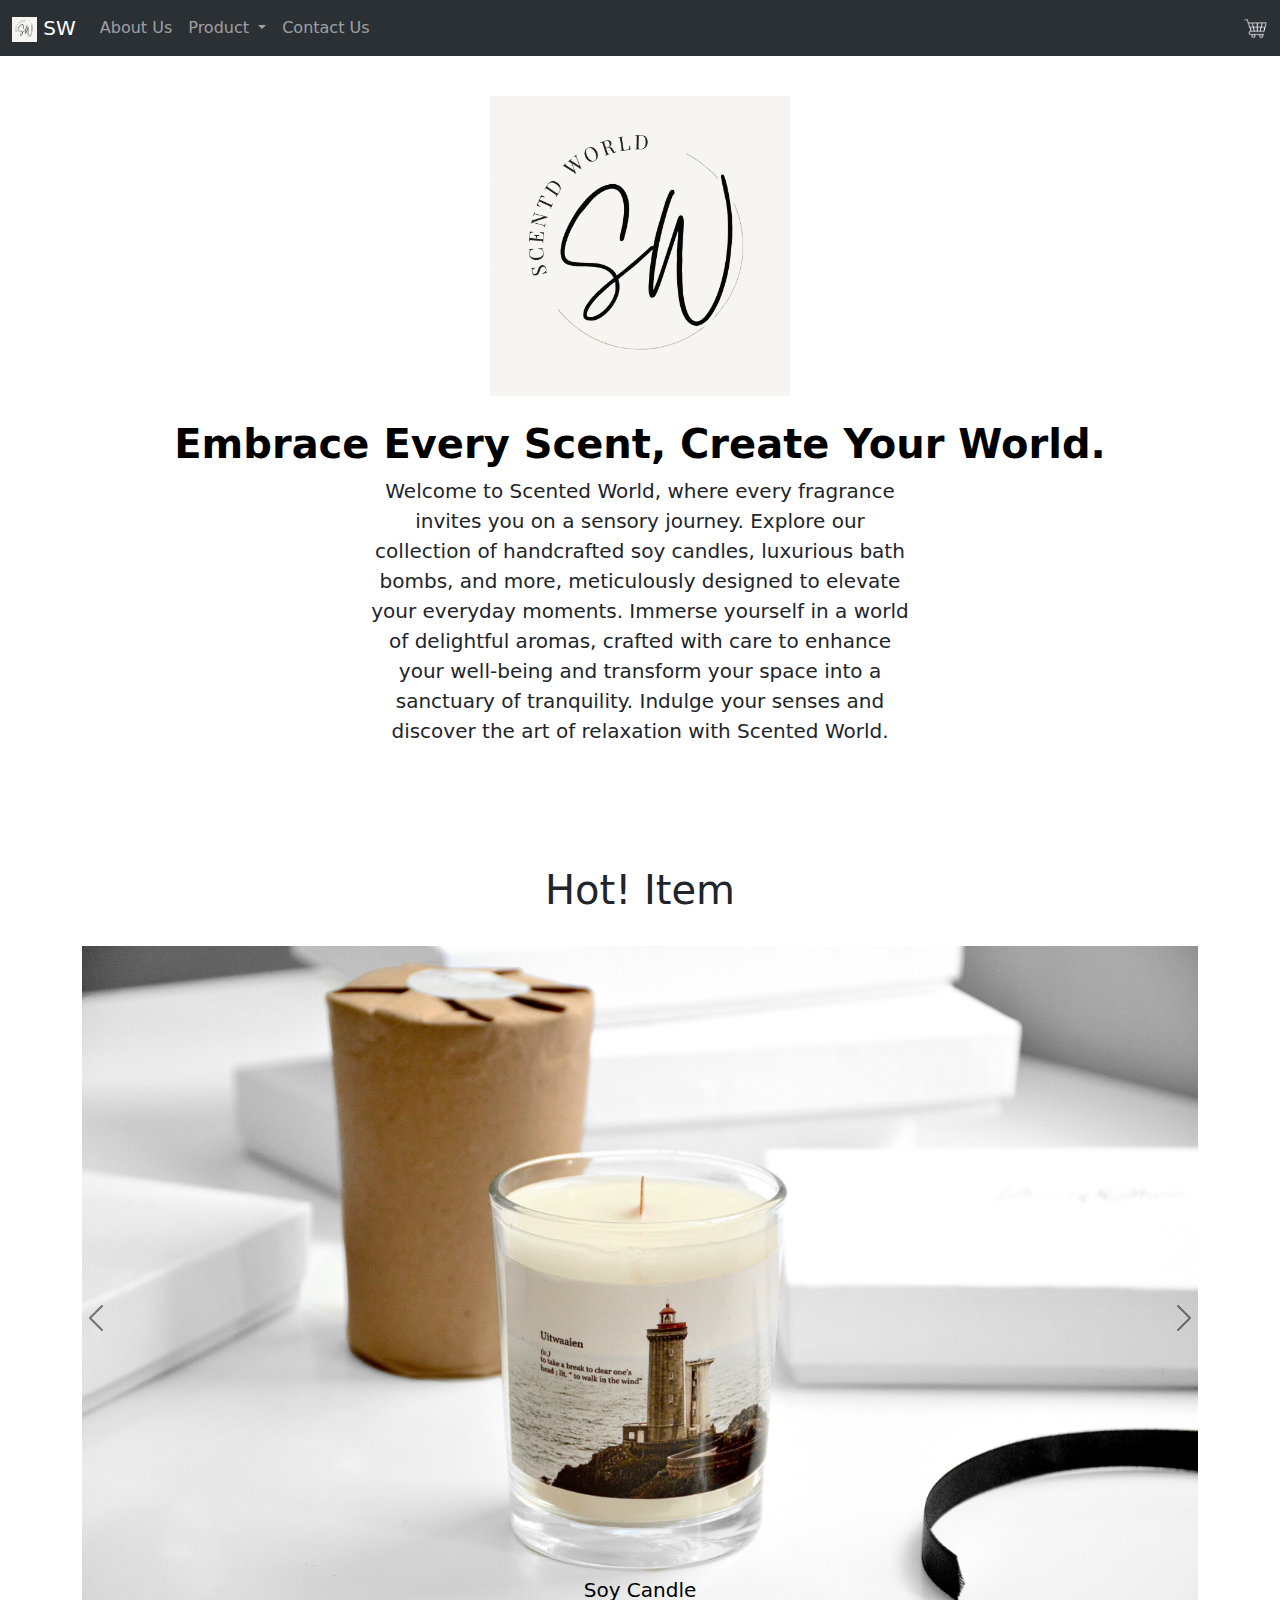
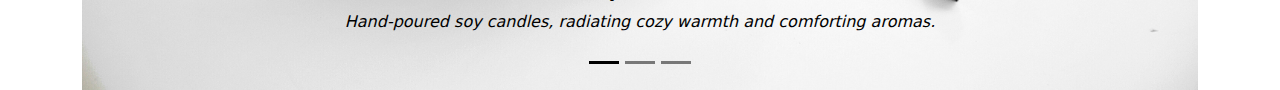
==== index.html @ c97999f2 "update carousel" ====
<!doctype html>
<html lang="en">

<head>
    <meta charset="utf-8">
    <meta name="viewport" content="width=device-width, initial-scale=1">
    <title>Bootstrap demo</title>
    <link href="https://cdn.jsdelivr.net/npm/bootstrap@5.3.3/dist/css/bootstrap.min.css" rel="stylesheet"
        integrity="sha384-QWTKZyjpPEjISv5WaRU9OFeRpok6YctnYmDr5pNlyT2bRjXh0JMhjY6hW+ALEwIH" crossorigin="anonymous">
</head>

<body>
    <nav class="navbar navbar-expand-lg bg-body-tertiary fixed-top " data-bs-theme="dark">
        <div class="container-fluid">
            <a class="navbar-brand" href="index.html"><img src="photo/Logo.png" alt="Scented World Logo" width="25"
                    height="25">
                SW</a>
            <button class="navbar-toggler" type="button" data-bs-toggle="collapse" data-bs-target="#navbarScroll"
                aria-controls="navbarScroll" aria-expanded="false" aria-label="Toggle navigation">
                <span class="navbar-toggler-icon"></span>
            </button>
            <div class="collapse navbar-collapse" id="navbarScroll">
                <ul class="navbar-nav me-auto my-2 my-lg-0 navbar-nav-scroll" style="--bs-scroll-height: 100px;">
                    <li class="nav-item">
                        <ul class="navbar-nav">
                            <li class="nav-item">
                                <a class="nav-link " aria-current="page" href="#">About Us</a>
                            </li>
                            <li class="nav-item dropdown">
                                <a class="nav-link dropdown-toggle" href="#" role="button" data-bs-toggle="dropdown"
                                    aria-expanded="false">
                                    Product
                                </a>
                                <ul class="dropdown-menu">
                                    <li><a class="dropdown-item" href="#">Action</a></li>
                                    <li><a class="dropdown-item" href="#">Another action</a></li>
                                    <li>
                                        <hr class="dropdown-divider">
                                    </li>
                                    <li><a class="dropdown-item" href="#">Something else here</a></li>
                                </ul>
                            </li>
                            <li class="nav-item">
                                <a class="nav-link" aria-current="page" href="#">Contact Us</a>
                            </li>
            </div>
            </ul>
            <a class="icon-link" href="#"><img src="photo/busket.png" alt="busket" href="index.html" width="25"
                    height="25"></a>

        </div>
        </div>
    </nav>
    <div class="px-4 py-5 my-5 text-center container">
        <img class="d-block mx-auto mb-4" src="photo\Logo.png" alt="" width="300" height="300">
        <h1 class="display-6 fw-bold text-body-emphasis">Embrace Every Scent, Create Your World.</h1>
        <div class="col-lg-6 mx-auto">
            <p class="lead mb-4">Welcome to Scented World, where every fragrance invites you on a sensory journey.
                Explore our collection of handcrafted soy candles, luxurious bath bombs, and more, meticulously designed
                to elevate your everyday moments. Immerse yourself in a world of delightful aromas, crafted with care to
                enhance your well-being and transform your space into a sanctuary of tranquility. Indulge your senses
                and discover the art of relaxation with Scented World.</p>
        </div>
    </div>
    <h1 class="display-6  text-center lead">Hot! Item</h1>
    <br>
    <div id="carouselExampleDark" class="carousel carousel-dark slide">
<div class="carousel-indicators">
            <button type="button" data-bs-target="#carouselExampleDark" data-bs-slide-to="0" class="active"
                aria-current="true" aria-label="Slide 1"></button>
            <button type="button" data-bs-target="#carouselExampleDark" data-bs-slide-to="1"
                aria-label="Slide 2"></button>
            <button type="button" data-bs-target="#carouselExampleDark" data-bs-slide-to="2"
                aria-label="Slide 3"></button>
        </div>

        <div class="carousel-inner container d-flex">
            <div class="carousel-item active  " data-bs-interval="10000" >
                <a href="#"><div ><img src="photo/product1_1.jpg" class="d-block  w-100 " alt="Candle" >
                    <div class="carousel-caption d-none d-md-block">
                        <h5>Soy Candle</h5>
                        <p class="fs-6 fst-italic">Hand-poured soy candles, radiating cozy warmth and comforting aromas.</p>
                    </div>
                </div>
            </a>
            </div>
            <a href="#"><div class="carousel-item" data-bs-interval="2000">
                <img src="photo/product4_1.jpg" class="d-block w-100" alt="Perfume">
                <div class="carousel-caption d-none d-md-block">
                    <h5>Perfume</h5>
                    <p class="fs-6 fst-italic">Captivating perfumes for everyday elegance and allure.</p>
                </div>
            </div>
        </a>
            <a href="#"><div class="carousel-item">
                <img src="photo/product5_5.jpg" class="d-block w-100" alt="Diffuser">
                <div class="carousel-caption d-none d-md-block">
                    <h5>Diffuser</h5>
                    <p class="fs-6 fst-italic">Elegant diffusers for effortless, long-lasting fragrance.</p>
                </div>
            </div>
        </a>
        </div>
        <button class="carousel-control-prev" type="button" data-bs-target="#carouselExampleDark" data-bs-slide="prev">
            <span class="carousel-control-prev-icon" aria-hidden="true"></span>
            <span class="visually-hidden">Previous</span>
        </button>
        <button class="carousel-control-next" type="button" data-bs-target="#carouselExampleDark" data-bs-slide="next">
            <span class="carousel-control-next-icon" aria-hidden="true"></span>
            <span class="visually-hidden">Next</span>
        </button>
    </div>

    <script src="https://cdn.jsdelivr.net/npm/bootstrap@5.3.3/dist/js/bootstrap.bundle.min.js"
        integrity="sha384-YvpcrYf0tY3lHB60NNkmXc5s9fDVZLESaAA55NDzOxhy9GkcIdslK1eN7N6jIeHz"
        crossorigin="anonymous"></script>



</body>

</html>
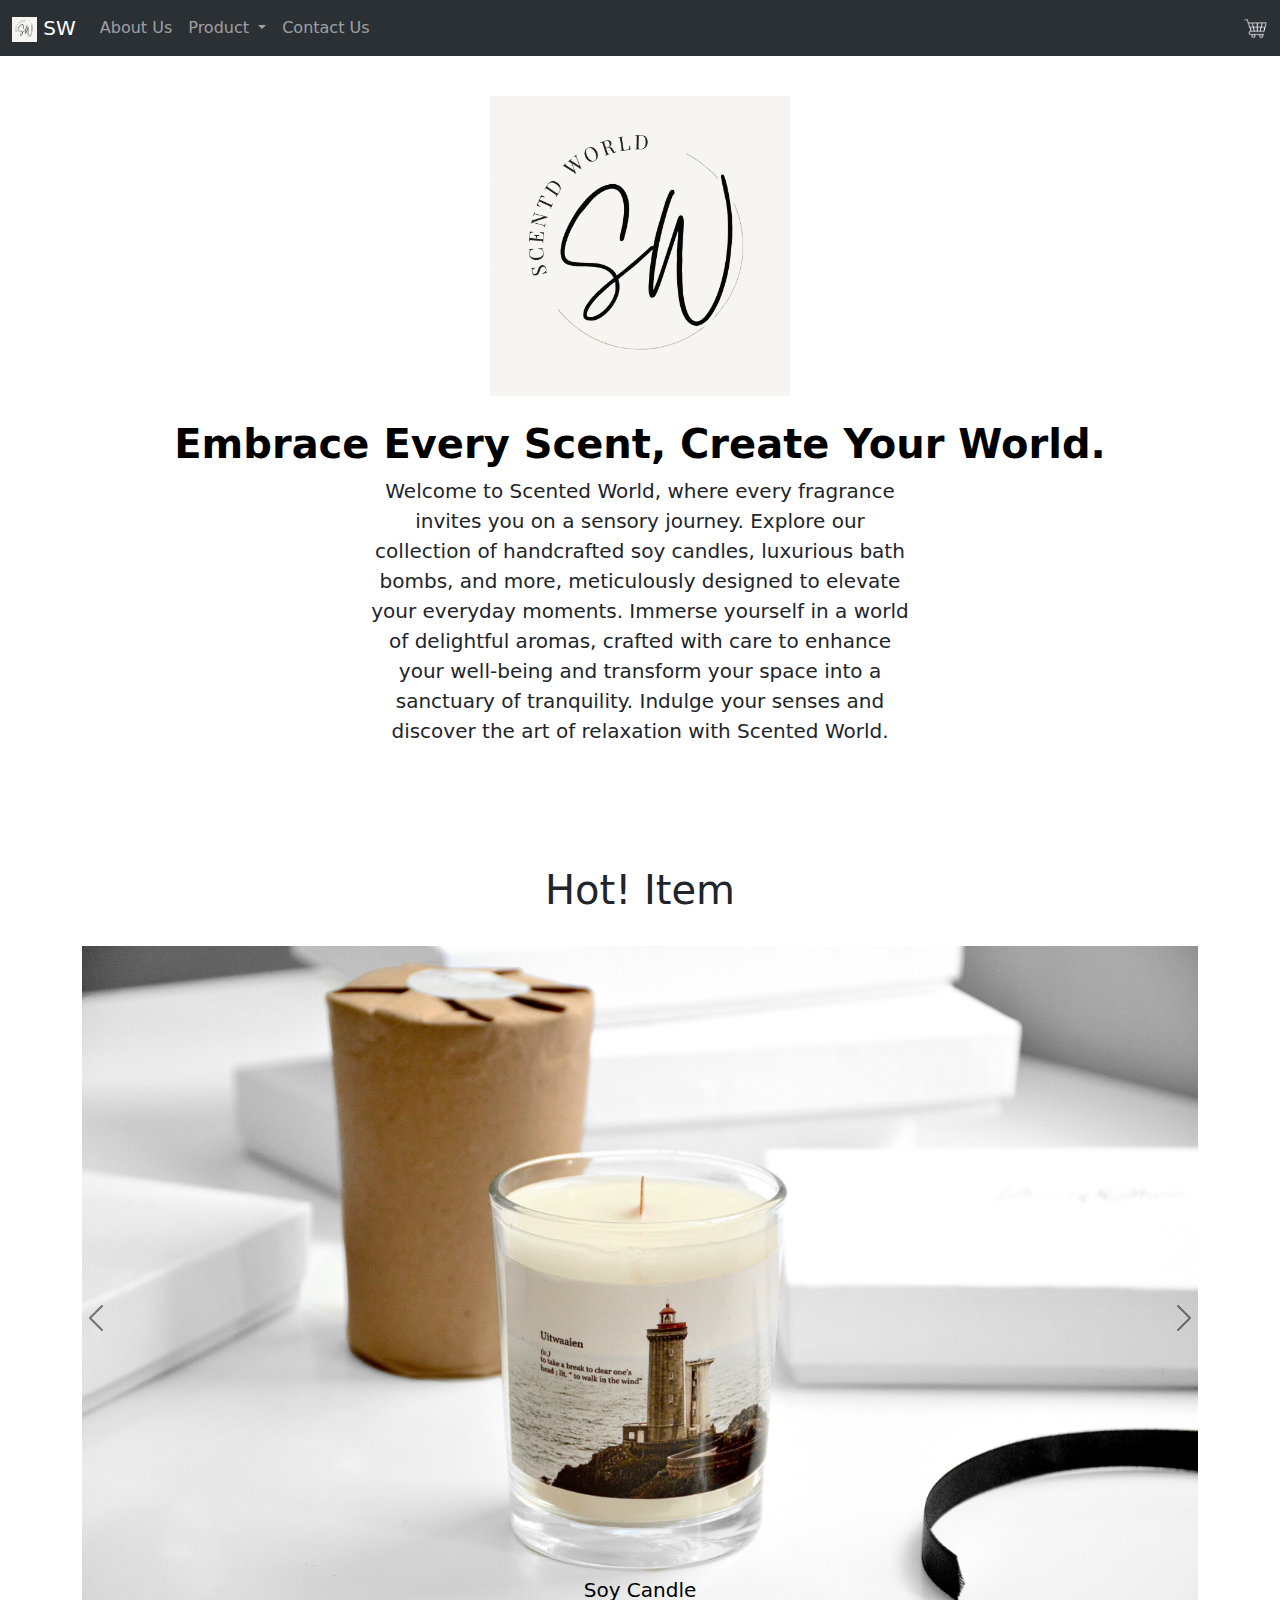
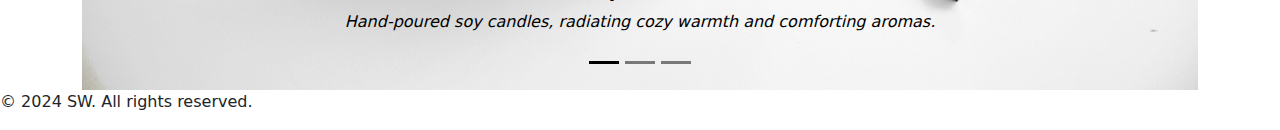
==== commit 4b3d0719: "finish Index.html" ====
--- a/index.html
+++ b/index.html
@@ -32,12 +32,12 @@
                                     Product
                                 </a>
                                 <ul class="dropdown-menu">
-                                    <li><a class="dropdown-item" href="#">Action</a></li>
-                                    <li><a class="dropdown-item" href="#">Another action</a></li>
+                                    <li><a class="dropdown-item" href="#">All product</a></li>
+                                    <li><a class="dropdown-item" href="#">Soy Candle</a></li>
+                                    <li><a class="dropdown-item" href="#">Purfume</a></li>
+                                    <li><a class="dropdown-item" href="#">Bath Bomb</a></li>
+                                    <li><a class="dropdown-item" href="#">Diffusser</a></li>
                                     <li>
-                                        <hr class="dropdown-divider">
-                                    </li>
-                                    <li><a class="dropdown-item" href="#">Something else here</a></li>
                                 </ul>
                             </li>
                             <li class="nav-item">
@@ -110,13 +110,16 @@
             <span class="visually-hidden">Next</span>
         </button>
     </div>
+    
+    <footer>
+        <p>&copy; 2024 SW. All rights reserved.</p>
+    </footer>
 
     <script src="https://cdn.jsdelivr.net/npm/bootstrap@5.3.3/dist/js/bootstrap.bundle.min.js"
         integrity="sha384-YvpcrYf0tY3lHB60NNkmXc5s9fDVZLESaAA55NDzOxhy9GkcIdslK1eN7N6jIeHz"
         crossorigin="anonymous"></script>
 
 
-
 </body>
 
 </html>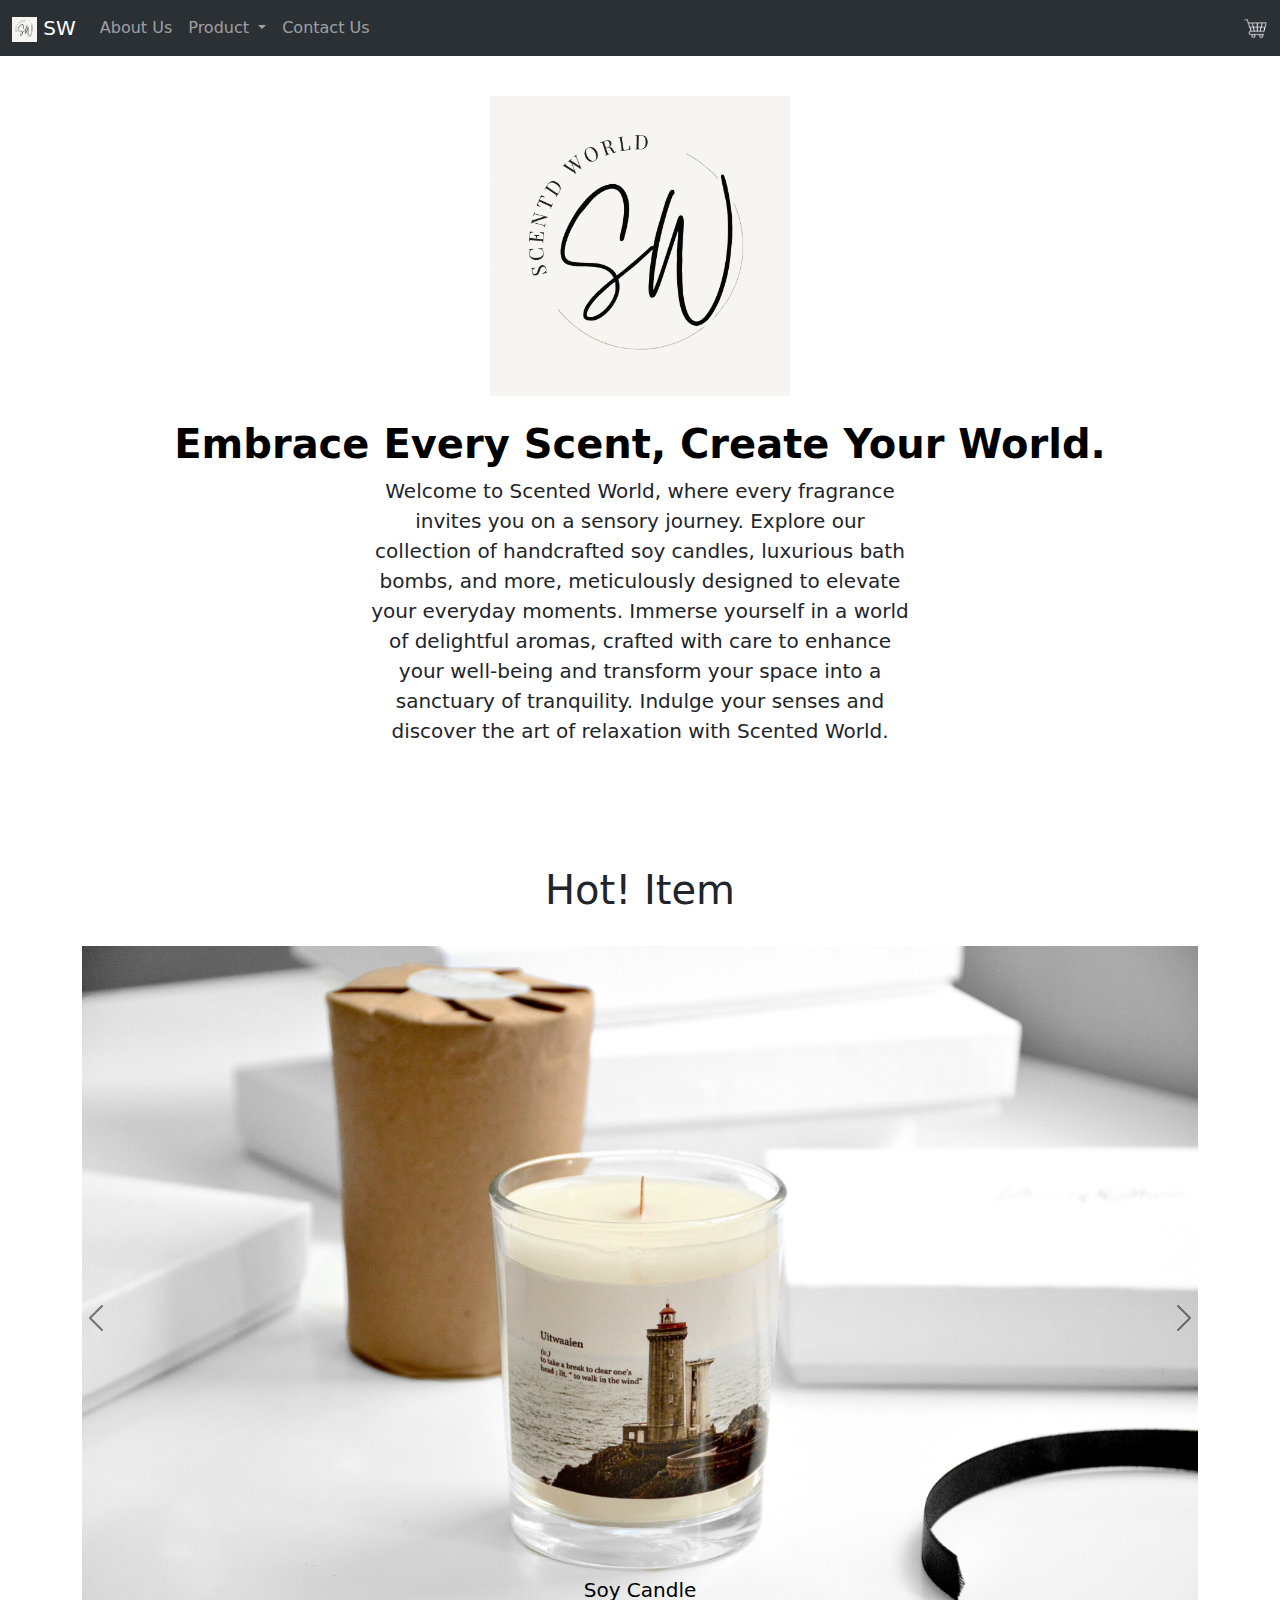
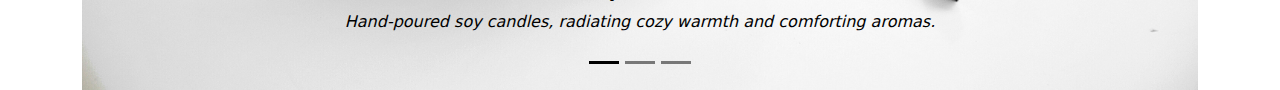
==== commit 2f151a9d: "update AboutUs page" ====
--- a/index.html
+++ b/index.html
@@ -4,7 +4,7 @@
 <head>
     <meta charset="utf-8">
     <meta name="viewport" content="width=device-width, initial-scale=1">
-    <title>Bootstrap demo</title>
+    <title>Home page</title>
     <link href="https://cdn.jsdelivr.net/npm/bootstrap@5.3.3/dist/css/bootstrap.min.css" rel="stylesheet"
         integrity="sha384-QWTKZyjpPEjISv5WaRU9OFeRpok6YctnYmDr5pNlyT2bRjXh0JMhjY6hW+ALEwIH" crossorigin="anonymous">
 </head>
@@ -24,7 +24,7 @@
                     <li class="nav-item">
                         <ul class="navbar-nav">
                             <li class="nav-item">
-                                <a class="nav-link " aria-current="page" href="#">About Us</a>
+                                <a class="nav-link " aria-current="page" href="views/aboutus.html">About Us</a>
                             </li>
                             <li class="nav-item dropdown">
                                 <a class="nav-link dropdown-toggle" href="#" role="button" data-bs-toggle="dropdown"
@@ -32,12 +32,14 @@
                                     Product
                                 </a>
                                 <ul class="dropdown-menu">
-                                    <li><a class="dropdown-item" href="#">All product</a></li>
+                                    <li><a class="dropdown-item" href="#">All Product</a></li>
                                     <li><a class="dropdown-item" href="#">Soy Candle</a></li>
                                     <li><a class="dropdown-item" href="#">Purfume</a></li>
                                     <li><a class="dropdown-item" href="#">Bath Bomb</a></li>
-                                    <li><a class="dropdown-item" href="#">Diffusser</a></li>
-                                    <li>
+                                    <li><a class="dropdown-item" href="#">Diffuser</a></li>
+                                    
+                                
+
                                 </ul>
                             </li>
                             <li class="nav-item">
@@ -110,16 +112,13 @@
             <span class="visually-hidden">Next</span>
         </button>
     </div>
-    
-    <footer>
-        <p>&copy; 2024 SW. All rights reserved.</p>
-    </footer>
 
     <script src="https://cdn.jsdelivr.net/npm/bootstrap@5.3.3/dist/js/bootstrap.bundle.min.js"
         integrity="sha384-YvpcrYf0tY3lHB60NNkmXc5s9fDVZLESaAA55NDzOxhy9GkcIdslK1eN7N6jIeHz"
         crossorigin="anonymous"></script>
 
 
+
 </body>
 
 </html>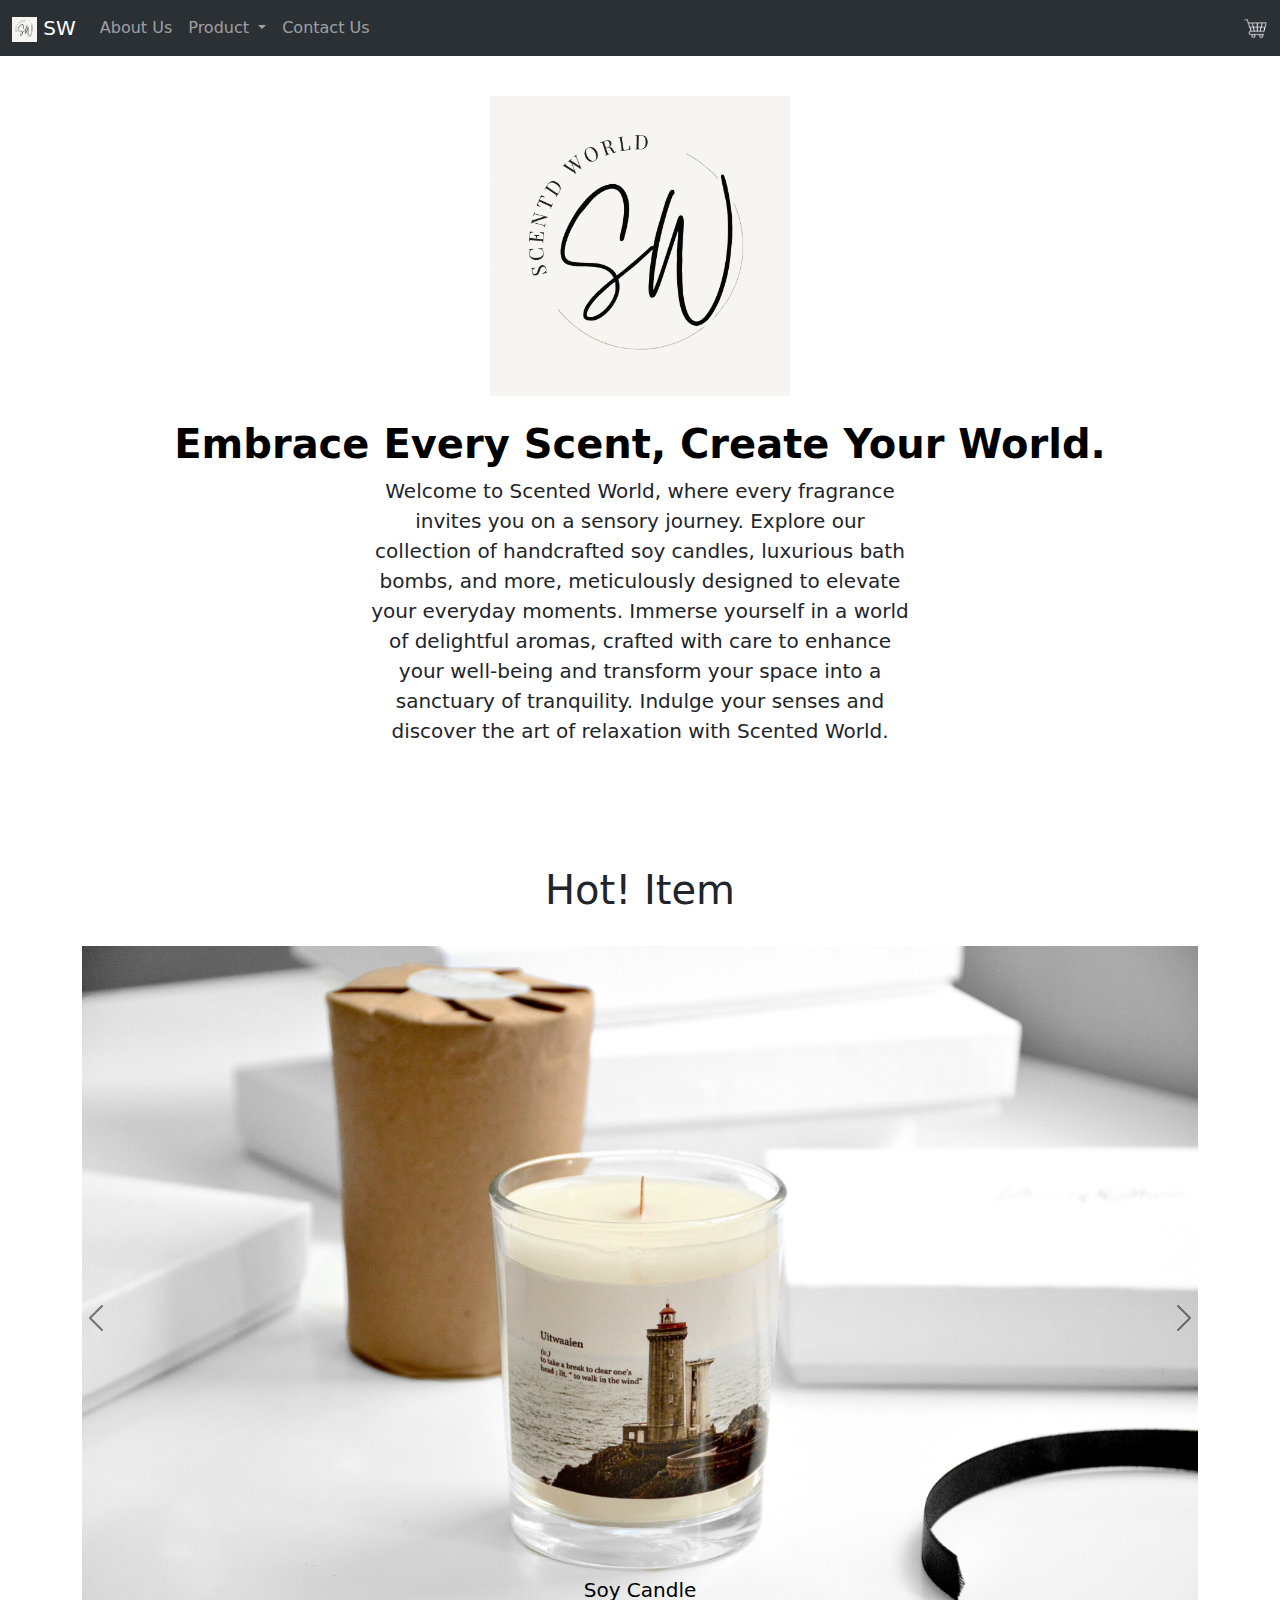
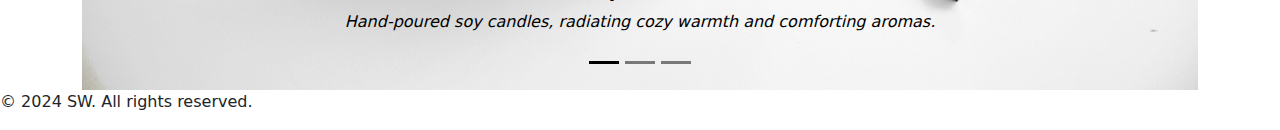
==== commit 39434ca1: "Merge branch 'main' into aboutus_dev" ====
--- a/index.html
+++ b/index.html
@@ -32,6 +32,7 @@
                                     Product
                                 </a>
                                 <ul class="dropdown-menu">
+
                                     <li><a class="dropdown-item" href="#">All Product</a></li>
                                     <li><a class="dropdown-item" href="#">Soy Candle</a></li>
                                     <li><a class="dropdown-item" href="#">Purfume</a></li>
@@ -112,13 +113,16 @@
             <span class="visually-hidden">Next</span>
         </button>
     </div>
+    
+    <footer>
+        <p>&copy; 2024 SW. All rights reserved.</p>
+    </footer>
 
     <script src="https://cdn.jsdelivr.net/npm/bootstrap@5.3.3/dist/js/bootstrap.bundle.min.js"
         integrity="sha384-YvpcrYf0tY3lHB60NNkmXc5s9fDVZLESaAA55NDzOxhy9GkcIdslK1eN7N6jIeHz"
         crossorigin="anonymous"></script>
 
 
-
 </body>
 
 </html>